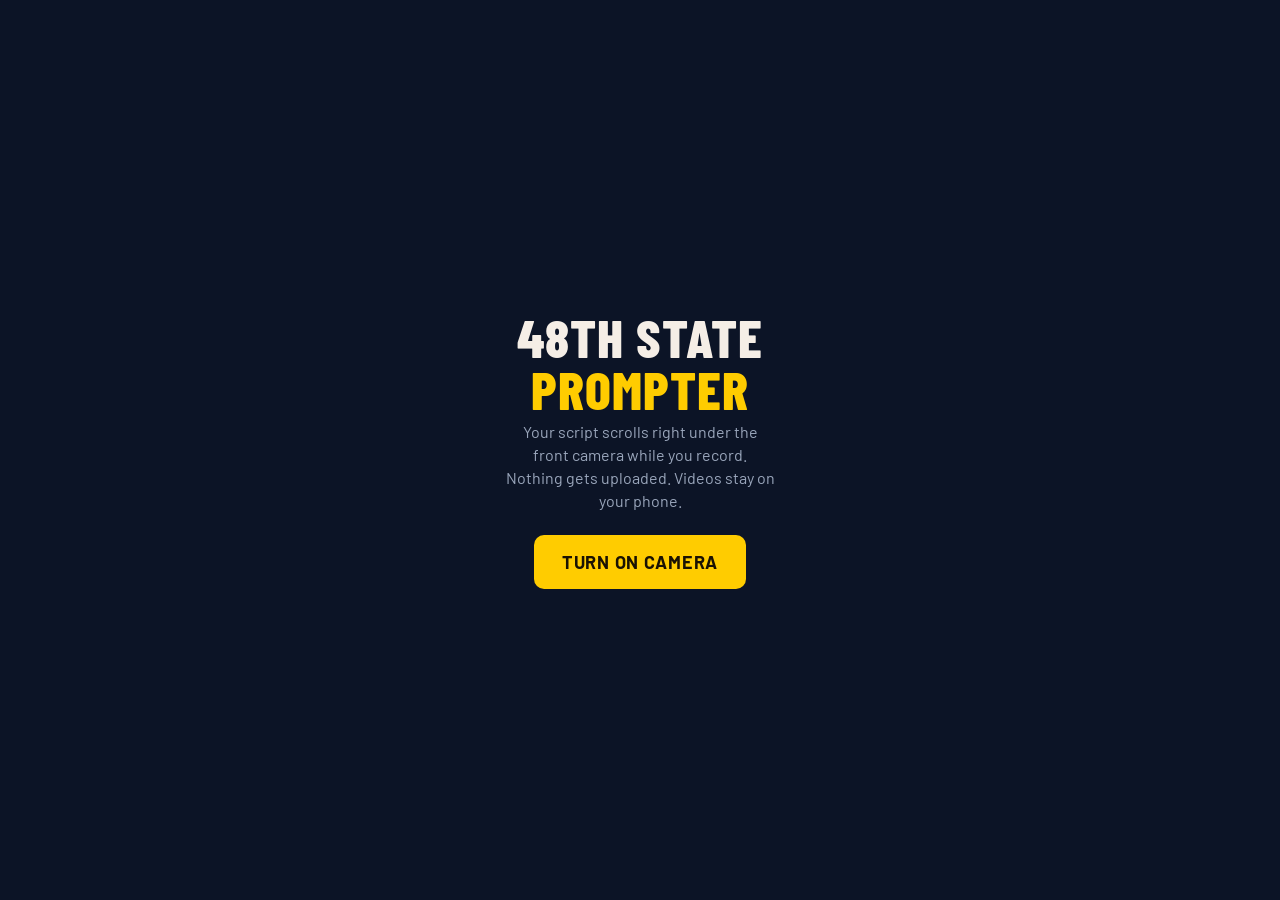
==== prompter/index.html @ 3f0bff8a "Add 48th State Prompter (phone teleprompter + recorder) Co-Authored-By: Claude Opus 5.5 <noreply@ant" ====
<!doctype html>
<html lang="en">
<head>
<meta charset="utf-8">
<meta name="viewport" content="width=device-width,initial-scale=1,viewport-fit=cover,user-scalable=no">
<meta name="apple-mobile-web-app-capable" content="yes">
<meta name="apple-mobile-web-app-status-bar-style" content="black-translucent">
<meta name="robots" content="noindex">
<title>48th State Prompter</title>
<link rel="preconnect" href="https://fonts.googleapis.com">
<link rel="stylesheet" href="https://fonts.googleapis.com/css2?family=Barlow+Condensed:wght@600;800&family=Barlow:wght@500;700&display=swap">
<style>
/* Layout: full-bleed camera, script band pinned under the front lens, controls in a bottom dock. */
:root{
  --navy:#0c1426; --navy-2:#16213a; --red:#c8102e; --gold:#ffcc00; --cream:#f5eee6; --steel:#9aa6bb;
  --band:rgba(8,12,24,.62);
  --display:"Barlow Condensed","Bahnschrift","Arial Narrow",sans-serif;
  --body:"Barlow","Segoe UI",system-ui,sans-serif;
  color-scheme:dark;
}
*{box-sizing:border-box;-webkit-tap-highlight-color:transparent}
html,body{height:100%;margin:0;background:#000;color:var(--cream);font-family:var(--body);overflow:hidden;overscroll-behavior:none}
#cam{position:fixed;inset:0;width:100%;height:100%;object-fit:cover;background:#000}
#cam.mirror{transform:scaleX(-1)}
/* script band */
#band{position:fixed;left:0;right:0;top:0;padding-top:env(safe-area-inset-top,0px);background:var(--band);
  -webkit-mask-image:linear-gradient(#000 82%,transparent);mask-image:linear-gradient(#000 82%,transparent)}
#viewport{height:var(--band-h,38vh);overflow:hidden;position:relative}
#text{position:absolute;left:0;right:0;padding:18px 22px 60vh;font-family:var(--display);font-weight:800;
  font-size:var(--fs,40px);line-height:1.18;letter-spacing:.01em;text-transform:none;white-space:pre-wrap;will-change:transform}
#text .cue{color:var(--gold)}
#guide{position:absolute;left:0;right:0;top:calc(18px + var(--fs,40px)*1.2);height:3px;background:var(--red);opacity:.0;transition:opacity .2s}
body.rolling #guide{opacity:.55}
#text.flip{transform:scaleX(-1)}
/* top-right status */
#rec{position:fixed;right:14px;top:calc(env(safe-area-inset-top,0px) + 10px);display:none;align-items:center;gap:8px;
  font:700 15px var(--body);background:rgba(0,0,0,.55);padding:6px 10px;border-radius:6px;font-variant-numeric:tabular-nums}
#rec i{width:10px;height:10px;border-radius:50%;background:var(--red);animation:blink 1s infinite}
body.recording #rec{display:flex}
@keyframes blink{50%{opacity:.25}}
/* countdown */
#count{position:fixed;inset:0;display:none;place-items:center;font:800 32vw/1 var(--display);color:var(--cream);
  text-shadow:0 4px 30px rgba(0,0,0,.6);pointer-events:none}
/* dock */
#dock{position:fixed;left:0;right:0;bottom:0;padding:12px 16px calc(14px + env(safe-area-inset-bottom,0px));
  background:linear-gradient(transparent,rgba(5,8,16,.85) 35%);display:flex;align-items:center;justify-content:space-between;gap:12px}
.btn{appearance:none;border:0;border-radius:10px;background:rgba(22,33,58,.88);color:var(--cream);font:700 14px var(--body);
  padding:12px 14px;min-width:64px;letter-spacing:.04em;text-transform:uppercase}
.btn:focus-visible{outline:2px solid var(--gold);outline-offset:2px}
#recbtn{width:76px;height:76px;border-radius:50%;border:5px solid var(--cream);background:var(--red);flex:none;padding:0}
body.recording #recbtn{background:transparent}
body.recording #recbtn::after{content:"";display:block;width:28px;height:28px;margin:auto;border-radius:6px;background:var(--red)}
body.recording .hide-rec{visibility:hidden}
/* sheets */
.sheet{position:fixed;left:0;right:0;bottom:0;max-height:88%;overflow:auto;background:var(--navy);border-top:4px solid var(--gold);
  border-radius:16px 16px 0 0;padding:18px 16px calc(18px + env(safe-area-inset-bottom,0px));display:none}
.sheet.open{display:block}
.sheet h2{font:800 26px var(--display);letter-spacing:.03em;text-transform:uppercase;margin:0 0 12px}
.sheet label{display:block;font:700 12px var(--body);letter-spacing:.12em;text-transform:uppercase;color:var(--steel);margin:16px 0 6px}
textarea{width:100%;min-height:40vh;resize:vertical;background:var(--navy-2);color:var(--cream);border:1px solid #2a3858;border-radius:10px;
  padding:12px;font:500 16px/1.45 var(--body)}
input[type=range]{width:100%;accent-color:var(--gold)}
.row{display:flex;gap:10px;flex-wrap:wrap}
.row .btn{flex:1}
.btn.gold{background:var(--gold);color:#1a1203}
.btn.red{background:var(--red)}
.toggle{display:flex;align-items:center;justify-content:space-between;gap:12px;padding:10px 0;border-bottom:1px solid #22304e;font-weight:500}
.toggle input{width:22px;height:22px;accent-color:var(--gold)}
.hint{color:var(--steel);font-size:13px;line-height:1.45;margin:10px 0 0}
#review video{width:100%;max-height:55vh;border-radius:10px;background:#000}
#err{position:fixed;inset:0;display:none;place-items:center;padding:24px;text-align:center;background:var(--navy);font-size:17px;line-height:1.5}
#err b{display:block;font:800 30px var(--display);color:var(--gold);margin-bottom:8px;text-transform:uppercase}
#start{position:fixed;inset:0;display:grid;place-items:center;padding:24px;background:var(--navy);text-align:center}
#start h1{font:800 54px/0.95 var(--display);text-transform:uppercase;margin:0 0 6px;letter-spacing:.02em}
#start h1 span{color:var(--gold)}
#start p{color:var(--steel);max-width:30ch;margin:0 auto 22px;line-height:1.45}
@media (prefers-reduced-motion:reduce){#rec i{animation:none}}
</style>
</head>
<body>
<video id="cam" class="mirror" playsinline autoplay muted></video>

<div id="band"><div id="viewport"><div id="guide"></div><div id="text"></div></div></div>
<div id="rec"><i></i><span id="clock">0:00</span></div>
<div id="count"></div>

<div id="dock">
  <div class="row hide-rec" style="flex:0 0 auto;gap:8px">
    <button class="btn" id="scriptbtn">Script</button>
    <button class="btn" id="setbtn">Speed</button>
  </div>
  <button id="recbtn" aria-label="Record"></button>
  <div class="row" style="flex:0 0 auto;gap:8px">
    <button class="btn" id="playbtn">Scroll</button>
    <button class="btn hide-rec" id="topbtn">Top</button>
  </div>
</div>

<section class="sheet" id="scriptsheet">
  <h2>Script</h2>
  <textarea id="script" spellcheck="false"></textarea>
  <p class="hint">Paste the teleprompter version I send you. Lines in [brackets] show up gold as cues.</p>
  <div class="row" style="margin-top:14px"><button class="btn gold" id="savescript">Done</button></div>
</section>

<section class="sheet" id="setsheet">
  <h2>Prompter</h2>
  <label for="speed">Scroll speed <span id="speedv"></span></label>
  <input type="range" id="speed" min="10" max="140" step="2">
  <label for="size">Text size <span id="sizev"></span></label>
  <input type="range" id="size" min="24" max="72" step="2">
  <label for="height">Script area height <span id="heightv"></span></label>
  <input type="range" id="height" min="20" max="60" step="1">
  <div class="toggle"><span>Start scrolling when recording starts</span><input type="checkbox" id="autoscroll"></div>
  <div class="toggle"><span>3-second countdown</span><input type="checkbox" id="countdown"></div>
  <div class="toggle"><span>Use back camera</span><input type="checkbox" id="back"></div>
  <p class="hint">Tap the script any time to pause or resume. Drag it up or down to jump.</p>
  <div class="row" style="margin-top:14px"><button class="btn gold" id="closeset">Done</button></div>
</section>

<section class="sheet" id="review">
  <h2>Take <span id="takeno"></span></h2>
  <video id="playback" playsinline controls></video>
  <div class="row" style="margin-top:14px">
    <button class="btn gold" id="savevid">Save video</button>
    <button class="btn red" id="retake">Retake</button>
  </div>
  <p class="hint" id="savehint">“Save video” opens the share sheet. Pick <b>Save Video</b> to put it in Photos, or Save to Files → OneDrive.</p>
</section>

<div id="start">
  <div>
    <h1>48th State<br><span>Prompter</span></h1>
    <p>Your script scrolls right under the front camera while you record. Nothing gets uploaded. Videos stay on your phone.</p>
    <button class="btn gold" id="go" style="font-size:18px;padding:16px 28px">Turn on camera</button>
  </div>
</div>
<div id="err"><div><b>Camera blocked</b><span id="errmsg"></span></div></div>

<script>
(() => {
  const $ = id => document.getElementById(id);
  const store = {
    get(k, d) { try { const v = localStorage.getItem("p48_" + k); return v === null ? d : JSON.parse(v); } catch { return d; } },
    set(k, v) { try { localStorage.setItem("p48_" + k, JSON.stringify(v)); } catch {} }
  };
  const SAMPLE = `Say it with me.
The Cleveland Browns… are 3-and-1.

Browns 27, Steelers 24.
Best Thursday night game I've seen in a long time.

[look up — sell it]
I'm not gonna sugarcoat it. I counted this team out.
I was wrong. I'll say it once. Don't get used to it.

First half? Pittsburgh couldn't block nobody.
Second half, they gave Rodgers time.
DK Metcalf: five catches, 115 yards.

So here's my call.
Cleveland wins the AFC North.
Screenshot this.

Until next time. We out.`;

  const S = {
    script: store.get("script", SAMPLE), speed: store.get("speed", 46), size: store.get("size", 40),
    height: store.get("height", 38), autoscroll: store.get("autoscroll", true),
    countdown: store.get("countdown", true), back: store.get("back", false)
  };
  let stream = null, rec = null, chunks = [], blob = null, take = 0;
  let pos = 0, rolling = false, last = 0, t0 = 0, clockT = null;

  // ---------- script render ----------
  function esc(s) { return s.replace(/[&<>]/g, c => ({"&":"&amp;","<":"&lt;",">":"&gt;"}[c])); }
  function renderText() {
    $("text").innerHTML = esc(S.script).replace(/\[([^\]]*)\]/g, '<span class="cue">[$1]</span>');
    document.documentElement.style.setProperty("--fs", S.size + "px");
    document.documentElement.style.setProperty("--band-h", S.height + "vh");
    place();
  }
  function maxPos() { return Math.max(0, $("text").scrollHeight - $("viewport").clientHeight * 0.4); }
  function place() { pos = Math.min(Math.max(0, pos), maxPos()); $("text").style.transform = `translateY(${-pos}px)`; }
  function tick(ts) {
    if (rolling) { if (last) pos += S.speed * (ts - last) / 1000; place(); if (pos >= maxPos()) setRolling(false); }
    last = rolling ? ts : 0; requestAnimationFrame(tick);
  }
  function setRolling(on) { rolling = on; document.body.classList.toggle("rolling", on); $("playbtn").textContent = on ? "Pause" : "Scroll"; }
  requestAnimationFrame(tick);

  // tap to pause, drag to jump
  let dragY = null, moved = false;
  $("band").addEventListener("pointerdown", e => { dragY = e.clientY; moved = false; });
  window.addEventListener("pointermove", e => { if (dragY === null) return; const d = dragY - e.clientY;
    if (Math.abs(d) > 4) moved = true; pos += d; dragY = e.clientY; place(); });
  window.addEventListener("pointerup", () => { if (dragY !== null && !moved) setRolling(!rolling); dragY = null; });

  // ---------- camera ----------
  async function startCam() {
    if (stream) stream.getTracks().forEach(t => t.stop());
    if (!navigator.mediaDevices?.getUserMedia) return fail("This browser can't use the camera. Open the page in Safari.");
    try {
      stream = await navigator.mediaDevices.getUserMedia({
        video: { facingMode: S.back ? "environment" : "user", width: { ideal: 1920 }, height: { ideal: 1080 }, frameRate: { ideal: 30 } },
        audio: { echoCancellation: false, noiseSuppression: true, autoGainControl: true }
      });
      $("cam").srcObject = stream; $("cam").classList.toggle("mirror", !S.back);
      $("start").style.display = "none";
      try { await navigator.wakeLock?.request("screen"); } catch {}
    } catch (e) { fail("Allow camera and microphone for this site: Settings → Safari → Camera / Microphone → Allow, then reload."); }
  }
  function fail(msg) { $("errmsg").textContent = msg; $("err").style.display = "grid"; }

  // ---------- recording ----------
  function pickType() {
    for (const t of ["video/mp4;codecs=avc1.4d002a,mp4a.40.2", "video/mp4", "video/webm;codecs=vp9,opus", "video/webm"])
      if (window.MediaRecorder?.isTypeSupported?.(t)) return t;
    return "";
  }
  async function countdown() {
    if (!S.countdown) return;
    const c = $("count"); c.style.display = "grid";
    for (const n of [3, 2, 1]) { c.textContent = n; await new Promise(r => setTimeout(r, 900)); }
    c.style.display = "none";
  }
  async function startRec() {
    if (!stream) return;
    if (!window.MediaRecorder) return fail("Recording isn't supported in this browser. Update iOS or use Safari.");
    await countdown();
    chunks = []; const type = pickType();
    rec = new MediaRecorder(stream, type ? { mimeType: type, videoBitsPerSecond: 8_000_000 } : undefined);
    rec.ondataavailable = e => e.data.size && chunks.push(e.data);
    rec.onstop = showTake;
    rec.start(1000);
    document.body.classList.add("recording"); t0 = Date.now();
    clockT = setInterval(() => { const s = Math.floor((Date.now() - t0) / 1000); $("clock").textContent = `${Math.floor(s / 60)}:${String(s % 60).padStart(2, "0")}`; }, 250);
    if (S.autoscroll) setRolling(true);
  }
  function stopRec() { if (rec && rec.state !== "inactive") rec.stop(); setRolling(false); clearInterval(clockT); document.body.classList.remove("recording"); }
  function showTake() {
    blob = new Blob(chunks, { type: rec.mimeType || "video/mp4" }); take++;
    $("takeno").textContent = take; $("playback").src = URL.createObjectURL(blob); open("review");
  }
  $("recbtn").onclick = () => (rec && rec.state === "recording") ? stopRec() : startRec();
  $("retake").onclick = () => { close("review"); pos = 0; place(); };
  $("savevid").onclick = async () => {
    const ext = (blob.type.includes("mp4") ? "mp4" : "webm");
    const name = `48th-state-take${take}-${new Date().toISOString().slice(0, 16).replace(/[:T]/g, "-")}.${ext}`;
    const file = new File([blob], name, { type: blob.type });
    try {
      if (navigator.canShare?.({ files: [file] })) { await navigator.share({ files: [file] }); return; }
    } catch (e) { if (e.name === "AbortError") return; }
    const a = document.createElement("a"); a.href = URL.createObjectURL(blob); a.download = name; document.body.appendChild(a); a.click(); a.remove();
  };

  // ---------- sheets + settings ----------
  function open(id) { document.querySelectorAll(".sheet").forEach(s => s.classList.toggle("open", s.id === id)); }
  function close(id) { $(id).classList.remove("open"); }
  $("scriptbtn").onclick = () => { $("script").value = S.script; open("scriptsheet"); };
  $("savescript").onclick = () => { S.script = $("script").value.trim() || SAMPLE; store.set("script", S.script); pos = 0; renderText(); close("scriptsheet"); };
  $("setbtn").onclick = () => open("setsheet");
  $("closeset").onclick = () => close("setsheet");
  $("playbtn").onclick = () => setRolling(!rolling);
  $("topbtn").onclick = () => { setRolling(false); pos = 0; place(); };
  const bindRange = (id, key, fmt) => { const el = $(id), out = $(id + "v");
    el.value = S[key]; out.textContent = fmt(S[key]);
    el.oninput = () => { S[key] = +el.value; out.textContent = fmt(S[key]); store.set(key, S[key]); renderText(); }; };
  bindRange("speed", "speed", v => `${v} px/s`);
  bindRange("size", "size", v => `${v}px`);
  bindRange("height", "height", v => `${v}% of screen`);
  for (const k of ["autoscroll", "countdown", "back"]) {
    $(k).checked = S[k];
    $(k).onchange = () => { S[k] = $(k).checked; store.set(k, S[k]); if (k === "back" && stream) startCam(); };
  }
  $("go").onclick = startCam;
  renderText();
})();
</script>
</body>
</html>
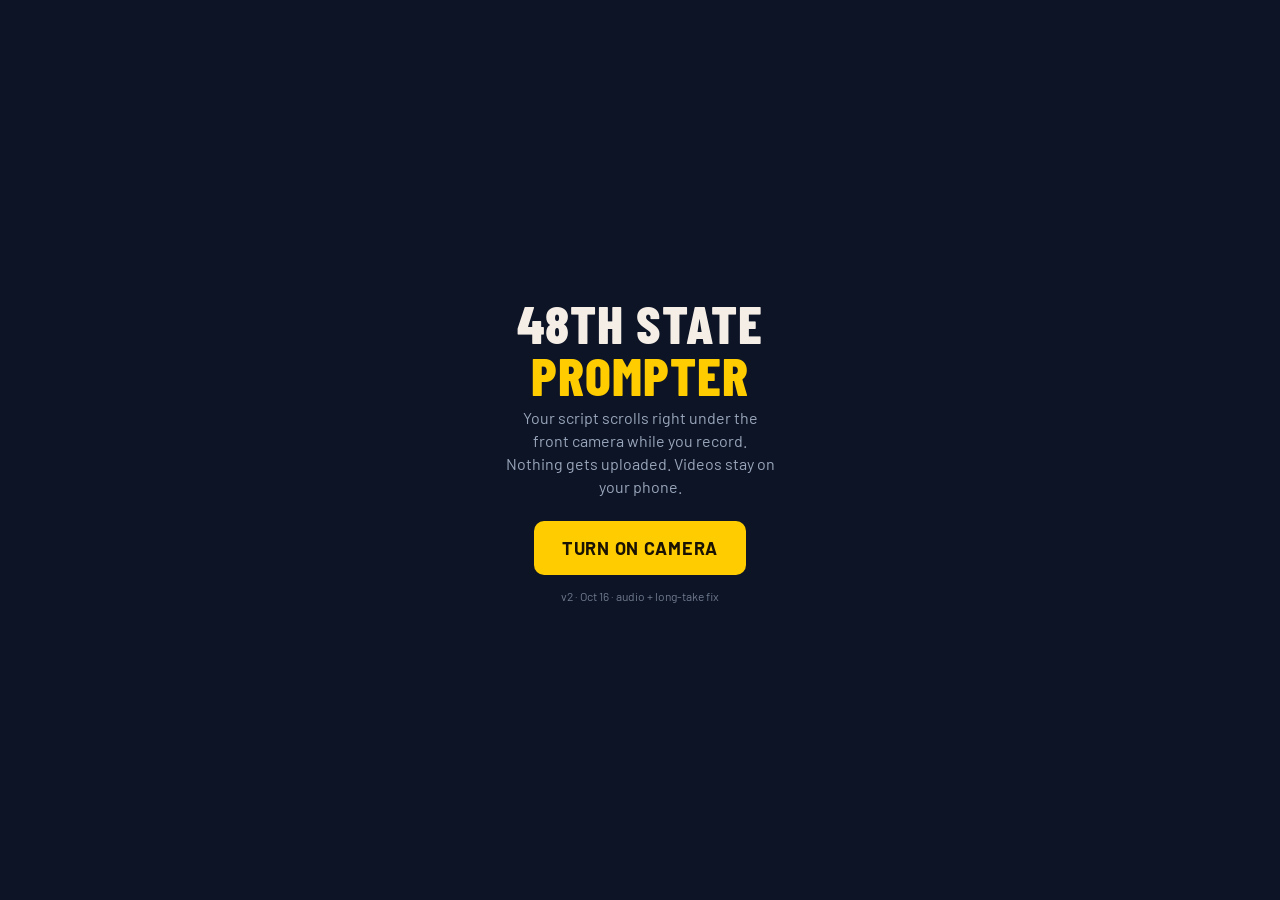
==== commit fd88416f: "Prompter: fix silent retakes and long-take failures - Reconnect mic + camera before every take after" ====
--- a/prompter/index.html
+++ b/prompter/index.html
@@ -74,6 +74,9 @@
 #start h1{font:800 54px/0.95 var(--display);text-transform:uppercase;margin:0 0 6px;letter-spacing:.02em}
 #start h1 span{color:var(--gold)}
 #start p{color:var(--steel);max-width:30ch;margin:0 auto 22px;line-height:1.45}
+#warn{position:fixed;left:14px;right:14px;top:calc(env(safe-area-inset-top,0px) + 54px);display:none;z-index:5;padding:10px 12px;
+  border-radius:8px;background:rgba(200,16,46,.92);color:#fff;font:700 14px/1.35 var(--body)}
+#ver{color:var(--steel);font-size:12px;margin-top:14px;opacity:.7}
 @media (prefers-reduced-motion:reduce){#rec i{animation:none}}
 </style>
 </head>
@@ -83,6 +86,7 @@
 <div id="band"><div id="viewport"><div id="guide"></div><div id="text"></div></div></div>
 <div id="rec"><i></i><span id="clock">0:00</span></div>
 <div id="count"></div>
+<div id="warn" role="status"></div>
 
 <div id="dock">
   <div class="row hide-rec" style="flex:0 0 auto;gap:8px">
@@ -133,6 +137,7 @@
     <h1>48th State<br><span>Prompter</span></h1>
     <p>Your script scrolls right under the front camera while you record. Nothing gets uploaded. Videos stay on your phone.</p>
     <button class="btn gold" id="go" style="font-size:18px;padding:16px 28px">Turn on camera</button>
+    <div id="ver">v2 · Oct 16 · audio + long-take fix</div>
   </div>
 </div>
 <div id="err"><div><b>Camera blocked</b><span id="errmsg"></span></div></div>
@@ -169,7 +174,7 @@
     height: store.get("height", 38), autoscroll: store.get("autoscroll", true),
     countdown: store.get("countdown", true), back: store.get("back", false)
   };
-  let stream = null, rec = null, chunks = [], blob = null, take = 0;
+  let stream = null, rec = null, chunks = [], blob = null, take = 0, wake = null, playURL = null;
   let pos = 0, rolling = false, last = 0, t0 = 0, clockT = null;
 
   // ---------- script render ----------
@@ -207,10 +212,27 @@
       });
       $("cam").srcObject = stream; $("cam").classList.toggle("mirror", !S.back);
       $("start").style.display = "none";
-      try { await navigator.wakeLock?.request("screen"); } catch {}
-    } catch (e) { fail("Allow camera and microphone for this site: Settings → Safari → Camera / Microphone → Allow, then reload."); }
+      await keepAwake();
+      return true;
+    } catch (e) { fail("Allow camera and microphone for this site: Settings → Safari → Camera / Microphone → Allow, then reload."); return false; }
   }
   function fail(msg) { $("errmsg").textContent = msg; $("err").style.display = "grid"; }
+  function warn(msg) { $("warn").textContent = msg; $("warn").style.display = "block"; clearTimeout(warn.t); warn.t = setTimeout(() => $("warn").style.display = "none", 6000); }
+
+  // Keep the screen awake. iOS drops the wake lock whenever the page is hidden (share sheet, app switch),
+  // so re-request it on every return and before every take; otherwise auto-lock kills long recordings.
+  async function keepAwake() {
+    if (wake && !wake.released) return;
+    try { wake = await navigator.wakeLock?.request("screen") || null; } catch { wake = null; }
+  }
+  document.addEventListener("visibilitychange", () => { if (document.visibilityState === "visible" && stream) keepAwake(); });
+
+  // A live mic + camera? iOS can mute or end the mic track after audio playback (the review player) or a call.
+  function healthy() {
+    if (!stream) return false;
+    const a = stream.getAudioTracks(), v = stream.getVideoTracks();
+    return a.length > 0 && v.length > 0 && [...a, ...v].every(t => t.readyState === "live" && !t.muted);
+  }
 
   // ---------- recording ----------
   function pickType() {
@@ -227,11 +249,24 @@
   async function startRec() {
     if (!stream) return;
     if (!window.MediaRecorder) return fail("Recording isn't supported in this browser. Update iOS or use Safari.");
+    releaseTake();
+    // Fresh mic + camera for every take after the first: playing back a take on iPhone can silently mute the
+    // mic, which is why retakes came out with no audio. Reconnecting takes well under a second.
+    if (take > 0 || !healthy()) { if (!(await startCam())) return; }
+    if (!stream.getAudioTracks().length) warn("No microphone found. This take will have no sound.");
+    await keepAwake();
     await countdown();
     chunks = []; const type = pickType();
-    rec = new MediaRecorder(stream, type ? { mimeType: type, videoBitsPerSecond: 8_000_000 } : undefined);
+    // 5 Mbps is plenty for 1080p talking-head video and keeps a 10-minute take around 375 MB instead of 600+,
+    // which is what was crashing the page on long recordings.
+    const opts = { videoBitsPerSecond: 5_000_000, audioBitsPerSecond: 128_000 };
+    if (type) opts.mimeType = type;
+    try { rec = new MediaRecorder(stream, opts); } catch { rec = new MediaRecorder(stream); }
     rec.ondataavailable = e => e.data.size && chunks.push(e.data);
     rec.onstop = showTake;
+    rec.onerror = e => { warn("Recording error: " + (e.error?.message || e.error?.name || "unknown") + ". Saving what was recorded."); stopRec(); };
+    // If the camera or mic drops mid-take (call, screen lock, Control Center), stop cleanly and keep the footage.
+    stream.getTracks().forEach(t => t.onended = () => { if (rec?.state === "recording") { warn("The camera or mic was interrupted. Saved the take up to that point."); stopRec(); } });
     rec.start(1000);
     document.body.classList.add("recording"); t0 = Date.now();
     clockT = setInterval(() => { const s = Math.floor((Date.now() - t0) / 1000); $("clock").textContent = `${Math.floor(s / 60)}:${String(s % 60).padStart(2, "0")}`; }, 250);
@@ -239,19 +274,33 @@
   }
   function stopRec() { if (rec && rec.state !== "inactive") rec.stop(); setRolling(false); clearInterval(clockT); document.body.classList.remove("recording"); }
   function showTake() {
-    blob = new Blob(chunks, { type: rec.mimeType || "video/mp4" }); take++;
-    $("takeno").textContent = take; $("playback").src = URL.createObjectURL(blob); open("review");
+    if (!chunks.length) { warn("Nothing was recorded. Try again, and keep the app open until you tap stop."); return; }
+    blob = new Blob(chunks, { type: rec.mimeType || "video/mp4" }); chunks = []; take++;
+    playURL = URL.createObjectURL(blob);
+    $("takeno").textContent = take; $("playback").src = playURL; open("review");
+  }
+  // Free the last take's memory and stop its player (the player holding the audio is part of the iPhone mic bug).
+  function releaseTake() {
+    const p = $("playback"); p.pause(); p.removeAttribute("src"); p.load();
+    if (playURL) URL.revokeObjectURL(playURL); playURL = null;
   }
   $("recbtn").onclick = () => (rec && rec.state === "recording") ? stopRec() : startRec();
-  $("retake").onclick = () => { close("review"); pos = 0; place(); };
+  $("retake").onclick = () => { releaseTake(); blob = null; close("review"); pos = 0; place(); };
   $("savevid").onclick = async () => {
+    if (!blob) return;
+    $("playback").pause();
     const ext = (blob.type.includes("mp4") ? "mp4" : "webm");
     const name = `48th-state-take${take}-${new Date().toISOString().slice(0, 16).replace(/[:T]/g, "-")}.${ext}`;
     const file = new File([blob], name, { type: blob.type });
     try {
       if (navigator.canShare?.({ files: [file] })) { await navigator.share({ files: [file] }); return; }
-    } catch (e) { if (e.name === "AbortError") return; }
-    const a = document.createElement("a"); a.href = URL.createObjectURL(blob); a.download = name; document.body.appendChild(a); a.click(); a.remove();
+    } catch (e) {
+      if (e.name === "AbortError") return;
+      warn("Share sheet failed (" + e.name + "). Downloading the file instead.");
+    }
+    const url = URL.createObjectURL(blob);
+    const a = document.createElement("a"); a.href = url; a.download = name; document.body.appendChild(a); a.click(); a.remove();
+    setTimeout(() => URL.revokeObjectURL(url), 60_000);
   };
 
   // ---------- sheets + settings ----------
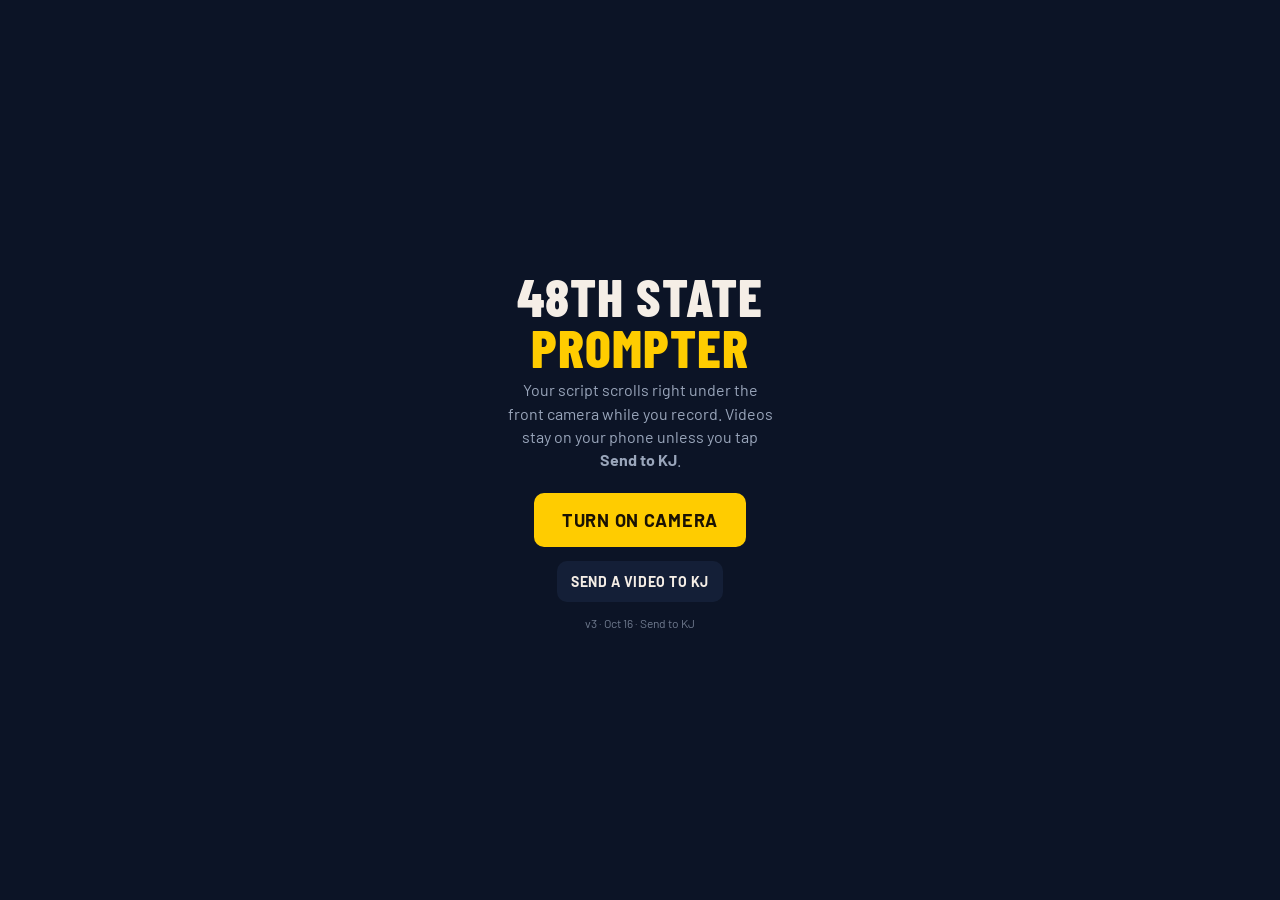
==== commit 8545cfbe: "Prompter: Send to KJ (full-quality upload) - 'Send to KJ' after a take and 'Send a video to KJ' on t" ====
--- a/prompter/index.html
+++ b/prompter/index.html
@@ -74,9 +74,13 @@
 #start h1{font:800 54px/0.95 var(--display);text-transform:uppercase;margin:0 0 6px;letter-spacing:.02em}
 #start h1 span{color:var(--gold)}
 #start p{color:var(--steel);max-width:30ch;margin:0 auto 22px;line-height:1.45}
-#warn{position:fixed;left:14px;right:14px;top:calc(env(safe-area-inset-top,0px) + 54px);display:none;z-index:5;padding:10px 12px;
+#warn{position:fixed;left:14px;right:14px;top:calc(env(safe-area-inset-top,0px) + 54px);display:none;z-index:9;padding:10px 12px;
   border-radius:8px;background:rgba(200,16,46,.92);color:#fff;font:700 14px/1.35 var(--body)}
 #ver{color:var(--steel);font-size:12px;margin-top:14px;opacity:.7}
+.field{width:100%;background:var(--navy-2);color:var(--cream);border:1px solid #2a3858;border-radius:10px;padding:12px;font:500 16px var(--body)}
+#sbar{height:12px;border-radius:6px;background:#22304e;overflow:hidden;margin-top:16px}
+#sbar i{display:block;height:100%;width:0;background:var(--gold);transition:width .2s}
+#sendsheet,#review{z-index:6}
 @media (prefers-reduced-motion:reduce){#rec i{animation:none}}
 </style>
 </head>
@@ -126,18 +130,38 @@
   <h2>Take <span id="takeno"></span></h2>
   <video id="playback" playsinline controls></video>
   <div class="row" style="margin-top:14px">
-    <button class="btn gold" id="savevid">Save video</button>
+    <button class="btn gold" id="sendtake">Send to KJ</button>
+    <button class="btn" id="savevid">Save video</button>
     <button class="btn red" id="retake">Retake</button>
   </div>
-  <p class="hint" id="savehint">“Save video” opens the share sheet. Pick <b>Save Video</b> to put it in Photos, or Save to Files → OneDrive.</p>
+  <p class="hint" id="savehint"><b>Send to KJ</b> uploads this take at full quality straight to KJ. “Save video” keeps a copy on your phone.</p>
 </section>
+
+<section class="sheet" id="sendsheet">
+  <h2>Send to KJ</h2>
+  <p class="hint" id="sendwhat" style="margin-top:0"></p>
+  <label for="sname">Your name</label>
+  <input id="sname" class="field" autocomplete="name" placeholder="e.g. BA">
+  <label for="scode">Crew passcode</label>
+  <input id="scode" class="field" autocapitalize="none" autocomplete="off" spellcheck="false" placeholder="ask KJ">
+  <label for="snote">What is it? (optional)</label>
+  <input id="snote" class="field" placeholder="e.g. Saturday Six, week 8">
+  <div id="sprog" hidden><div id="sbar"><i></i></div><p class="hint" id="sstat"></p></div>
+  <div class="row" style="margin-top:14px">
+    <button class="btn gold" id="sgo">Send</button>
+    <button class="btn" id="scancel">Cancel</button>
+  </div>
+  <p class="hint">Keep this page open until it says <b>Sent</b>. Full quality, no texting needed.</p>
+</section>
+<input type="file" id="pickvid" accept="video/*" hidden>
 
 <div id="start">
   <div>
     <h1>48th State<br><span>Prompter</span></h1>
-    <p>Your script scrolls right under the front camera while you record. Nothing gets uploaded. Videos stay on your phone.</p>
+    <p>Your script scrolls right under the front camera while you record. Videos stay on your phone unless you tap <b>Send to KJ</b>.</p>
     <button class="btn gold" id="go" style="font-size:18px;padding:16px 28px">Turn on camera</button>
-    <div id="ver">v2 · Oct 16 · audio + long-take fix</div>
+    <div style="margin-top:14px"><button class="btn" id="sendold">Send a video to KJ</button></div>
+    <div id="ver">v3 · Oct 16 · Send to KJ</div>
   </div>
 </div>
 <div id="err"><div><b>Camera blocked</b><span id="errmsg"></span></div></div>
@@ -322,6 +346,85 @@
     $(k).checked = S[k];
     $(k).onchange = () => { S[k] = $(k).checked; store.set(k, S[k]); if (k === "back" && stream) startCam(); };
   }
+  // ---------- Send to KJ (full-quality upload) ----------
+  // Uploads go to a private Supabase bucket. The key below is the public publishable key: it can ONLY add files under the
+  // folder named after the crew passcode (enforced server-side), and can't list, download, overwrite or delete anything.
+  // The free plan caps one file at 50 MB, so videos go up in 44 MB parts plus a manifest; KJ's PC rejoins them byte-for-byte.
+  const SUPA = "https://hsoaaahgafzvorwgtupo.supabase.co";
+  const ANON = "sb_publishable_UeCDiXsGWKt_Wu2tgh8L6w_WloqjyrB";   // publishable key (the legacy anon JWT stops working end of 2026)
+  const PART = 44 * 1024 * 1024;
+  let sendFile = null, sending = false;
+  const slug = s => (s || "crew").toLowerCase().replace(/[^a-z0-9]+/g, "-").replace(/^-|-$/g, "").slice(0, 24) || "crew";
+  const mb = n => (n / 1048576).toFixed(n > 1048576 * 10 ? 0 : 1) + " MB";
+
+  function openSend(file, what) {
+    sendFile = file;
+    $("sendwhat").textContent = `${what} · ${mb(file.size)}`;
+    $("sname").value = store.get("sname", ""); $("scode").value = store.get("scode", ""); $("snote").value = "";
+    $("sprog").hidden = true; $("sgo").disabled = false; $("sgo").textContent = "Send";
+    open("sendsheet");
+  }
+  function putPart(path, body, onProgress) {
+    return new Promise((res, rej) => {
+      const x = new XMLHttpRequest();
+      x.open("POST", `${SUPA}/storage/v1/object/crew-uploads/${path}`);
+      x.setRequestHeader("apikey", ANON);   // gateway adds the anon role from the publishable key
+      x.setRequestHeader("Content-Type", "application/octet-stream"); x.setRequestHeader("x-upsert", "false");
+      x.upload.onprogress = e => e.lengthComputable && onProgress(e.loaded);
+      x.onload = () => (x.status >= 200 && x.status < 300) ? res() : rej(new Error(x.status + " " + (x.responseText || "").slice(0, 160)));
+      x.onerror = () => rej(new Error("network"));
+      x.send(body);
+    });
+  }
+  async function doSend() {
+    if (sending || !sendFile) return;
+    const name = $("sname").value.trim(), code = $("scode").value.trim().toLowerCase().replace(/\s+/g, "");
+    if (!name) return warn("Put your name in so KJ knows who sent it.");
+    if (!code) return warn("Enter the crew passcode (ask KJ).");
+    store.set("sname", name); store.set("scode", code);
+    sending = true; $("sgo").disabled = true; $("sprog").hidden = false;
+    await keepAwake();
+    const f = sendFile, parts = Math.max(1, Math.ceil(f.size / PART));
+    const now = new Date(), day = now.toISOString().slice(0, 10);
+    const id = `${slug(name)}-${now.toISOString().slice(11, 19).replace(/:/g, "")}-${Math.random().toString(36).slice(2, 6)}`;
+    const base = `${code}/${day}/${id}`;
+    let done = 0;
+    const show = (sent, msg) => { const p = Math.min(100, Math.round(sent / f.size * 100));
+      $("sbar").firstElementChild.style.width = p + "%"; $("sstat").textContent = msg || `Sending… ${p}% (${mb(sent)} of ${mb(f.size)})`; };
+    try {
+      for (let i = 0; i < parts; i++) {
+        const chunk = f.slice(i * PART, Math.min(f.size, (i + 1) * PART));
+        for (let attempt = 1; ; attempt++) {
+          try { await putPart(`${base}/part-${String(i + 1).padStart(4, "0")}`, chunk, n => show(done + n)); break; }
+          catch (e) {
+            if (/^400 .*security|row-level/i.test(e.message)) throw new Error("passcode");
+            if (attempt >= 4) throw e;
+            show(done, `Connection hiccup, retrying (${attempt}/3)…`); await new Promise(r => setTimeout(r, 1500 * attempt));
+          }
+        }
+        done += chunk.size; show(done);
+      }
+      const manifest = { name, note: $("snote").value.trim(), filename: f.name || "take.mp4", type: f.type, size: f.size, parts,
+                         part_bytes: PART, sent_at: now.toISOString(), device: navigator.userAgent };
+      await putPart(`${base}/manifest.json`, new Blob([JSON.stringify(manifest, null, 1)], { type: "application/json" }), () => {});
+      show(f.size, "✅ Sent! KJ will have it at full quality in a few minutes.");
+      $("sgo").textContent = "Sent"; $("scancel").textContent = "Done";
+    } catch (e) {
+      $("sgo").disabled = false;
+      if (e.message === "passcode") { store.set("scode", ""); show(done, "❌ That passcode didn't work. Check it with KJ and try again."); }
+      else show(done, "❌ Upload stopped (" + e.message + "). Check your signal and tap Send again.");
+    } finally { sending = false; }
+  }
+  $("sgo").onclick = doSend;
+  $("scancel").onclick = () => { if (!sending) close("sendsheet"); };
+  $("sendtake").onclick = () => {
+    if (!blob) return;
+    const ext = blob.type.includes("mp4") ? "mp4" : "webm";
+    openSend(new File([blob], `48th-state-take${take}.${ext}`, { type: blob.type }), `Take ${take}`);
+  };
+  $("sendold").onclick = () => $("pickvid").click();
+  $("pickvid").onchange = () => { const f = $("pickvid").files[0]; if (f) openSend(f, f.name || "Video"); $("pickvid").value = ""; };
+
   $("go").onclick = startCam;
   renderText();
 })();
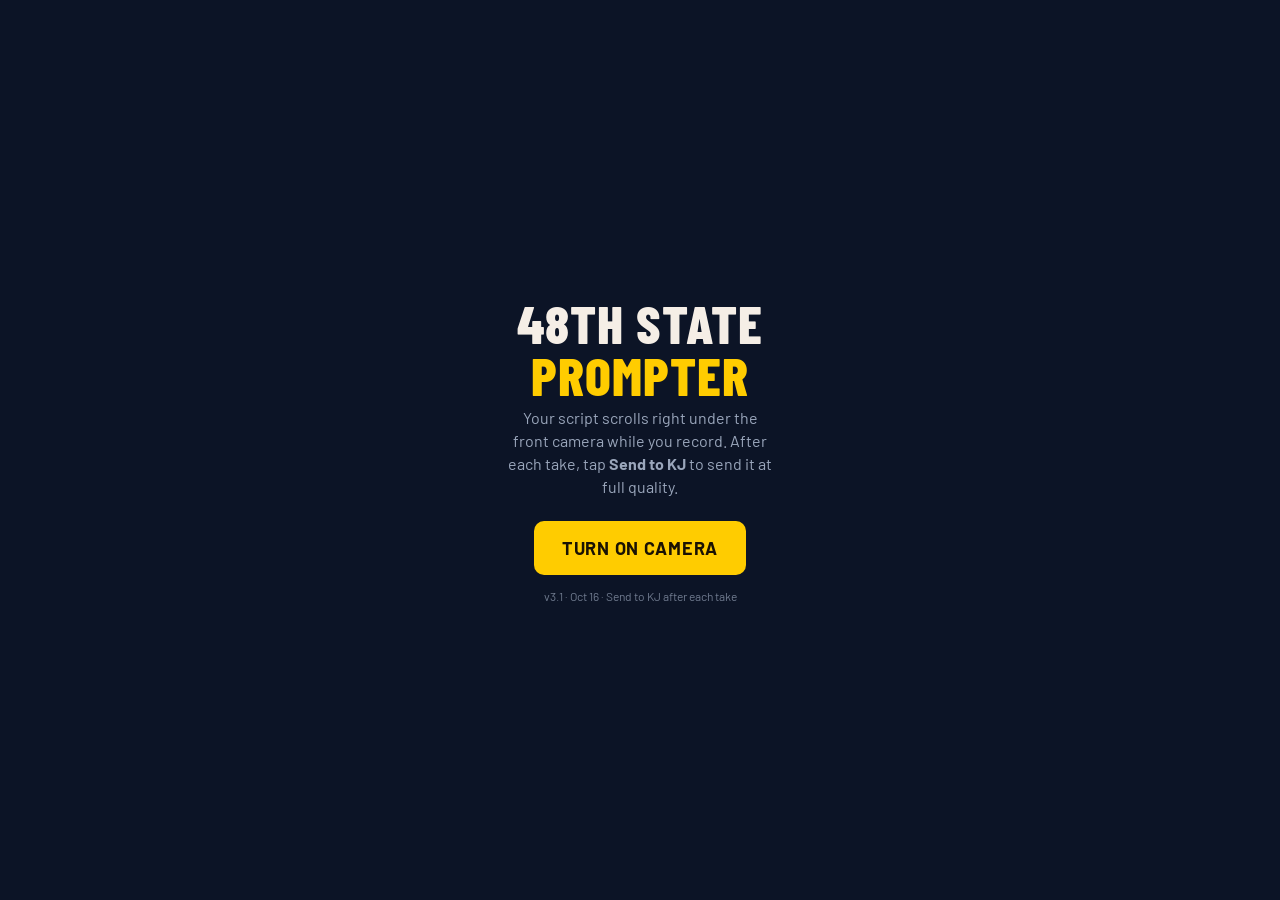
==== commit 93fefe50: "Prompter: Send to KJ only after a take (remove start-screen button) kamal: a send button on the home" ====
--- a/prompter/index.html
+++ b/prompter/index.html
@@ -153,15 +153,13 @@
   </div>
   <p class="hint">Keep this page open until it says <b>Sent</b>. Full quality, no texting needed.</p>
 </section>
-<input type="file" id="pickvid" accept="video/*" hidden>
 
 <div id="start">
   <div>
     <h1>48th State<br><span>Prompter</span></h1>
-    <p>Your script scrolls right under the front camera while you record. Videos stay on your phone unless you tap <b>Send to KJ</b>.</p>
+    <p>Your script scrolls right under the front camera while you record. After each take, tap <b>Send to KJ</b> to send it at full quality.</p>
     <button class="btn gold" id="go" style="font-size:18px;padding:16px 28px">Turn on camera</button>
-    <div style="margin-top:14px"><button class="btn" id="sendold">Send a video to KJ</button></div>
-    <div id="ver">v3 · Oct 16 · Send to KJ</div>
+    <div id="ver">v3.1 · Oct 16 · Send to KJ after each take</div>
   </div>
 </div>
 <div id="err"><div><b>Camera blocked</b><span id="errmsg"></span></div></div>
@@ -422,8 +420,6 @@
     const ext = blob.type.includes("mp4") ? "mp4" : "webm";
     openSend(new File([blob], `48th-state-take${take}.${ext}`, { type: blob.type }), `Take ${take}`);
   };
-  $("sendold").onclick = () => $("pickvid").click();
-  $("pickvid").onchange = () => { const f = $("pickvid").files[0]; if (f) openSend(f, f.name || "Video"); $("pickvid").value = ""; };
 
   $("go").onclick = startCam;
   renderText();
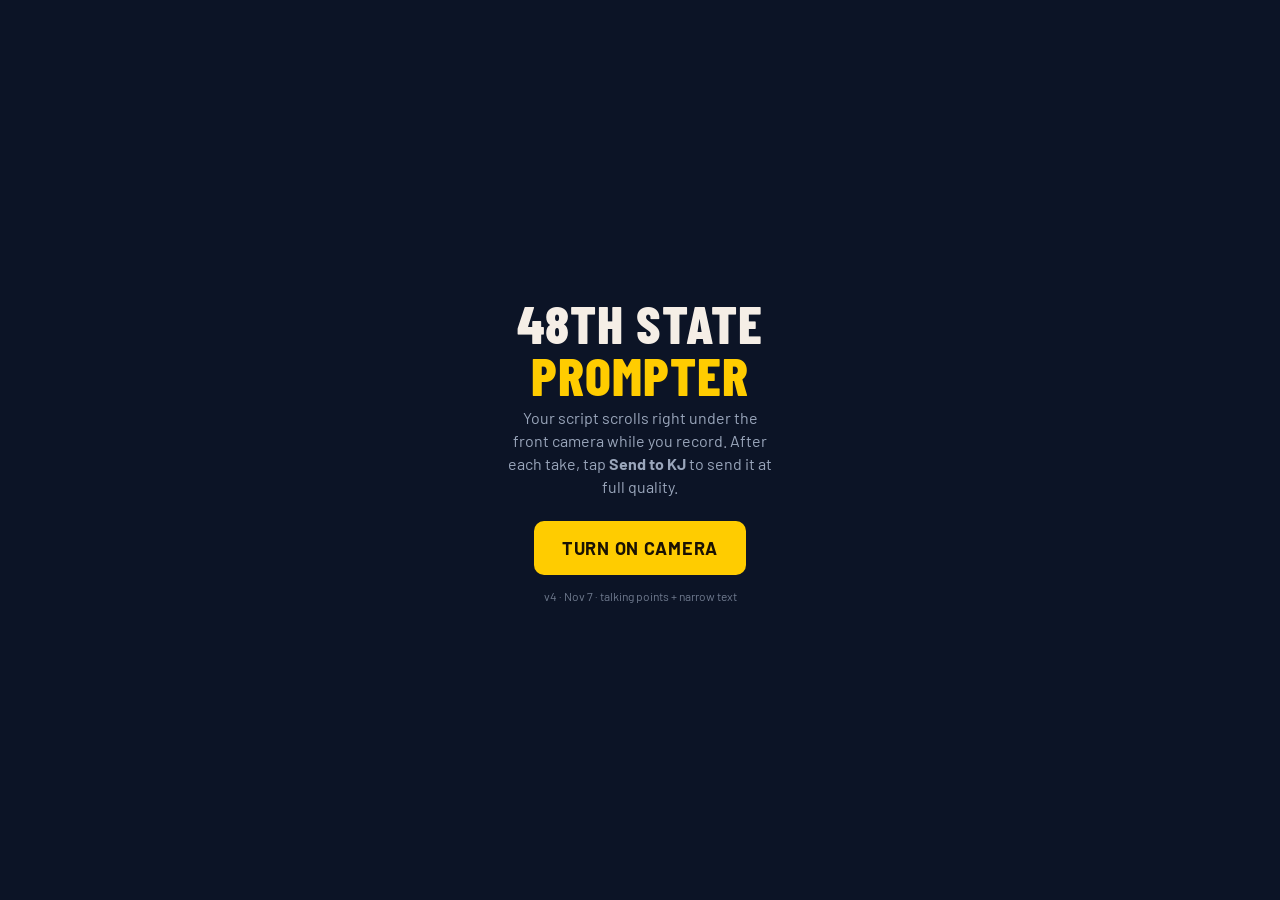
==== commit 2975ed39: "Prompter v4: timed talking-point cards, narrower text, fit on small phones - Scripts with "# HEADLIN" ====
--- a/prompter/index.html
+++ b/prompter/index.html
@@ -26,12 +26,28 @@
 #band{position:fixed;left:0;right:0;top:0;padding-top:env(safe-area-inset-top,0px);background:var(--band);
   -webkit-mask-image:linear-gradient(#000 82%,transparent);mask-image:linear-gradient(#000 82%,transparent)}
 #viewport{height:var(--band-h,38vh);overflow:hidden;position:relative}
-#text{position:absolute;left:0;right:0;padding:18px 22px 60vh;font-family:var(--display);font-weight:800;
+#text{position:absolute;left:0;right:0;margin:0 auto;width:var(--colw,100%);padding:18px 22px 60vh;font-family:var(--display);font-weight:800;
   font-size:var(--fs,40px);line-height:1.18;letter-spacing:.01em;text-transform:none;white-space:pre-wrap;will-change:transform}
 #text .cue{color:var(--gold)}
 #guide{position:absolute;left:0;right:0;top:calc(18px + var(--fs,40px)*1.2);height:3px;background:var(--red);opacity:.0;transition:opacity .2s}
 body.rolling #guide{opacity:.55}
 #text.flip{transform:scaleX(-1)}
+#band{-webkit-user-select:none;user-select:none;-webkit-touch-callout:none;touch-action:none}
+/* talking-point cards */
+#cards{display:none;position:absolute;inset:0;overflow:hidden;padding:16px 18px 10px;flex-direction:column;align-items:center;text-align:center}
+body.cardmode #text,body.cardmode #guide{display:none}
+body.cardmode #cards{display:flex}
+body.cardmode #band{-webkit-mask-image:none;mask-image:none}
+#pbar{position:absolute;left:0;right:0;top:0;height:5px;background:rgba(255,255,255,.14)}
+#pbar i{display:block;height:100%;width:0;background:var(--gold)}
+#chead{width:var(--colw,100%);font:800 calc(var(--fs,40px)*1.05*var(--k,1))/1.02 var(--display);color:var(--gold);text-transform:uppercase;letter-spacing:.01em}
+#cstats{width:var(--colw,100%);list-style:none;margin:.3em 0 0;padding:0;font:800 calc(var(--fs,40px)*var(--k,1))/1.15 var(--display)}
+#cline{width:var(--colw,100%);margin-top:.35em;font:600 calc(var(--fs,40px)*.72*var(--k,1))/1.25 var(--body);font-style:italic;color:#fff}
+#cline:empty,#cstats:empty{display:none}
+#cfoot{margin-top:auto;display:flex;gap:10px;align-items:center;justify-content:center;font:700 13px var(--body);letter-spacing:.08em;text-transform:uppercase;color:var(--steel)}
+#cstate{display:none;color:var(--gold)}
+body.cardmode.recording:not(.rolling) #cstate{display:inline}
+#cards .cue{color:var(--gold)}
 /* top-right status */
 #rec{position:fixed;right:14px;top:calc(env(safe-area-inset-top,0px) + 10px);display:none;align-items:center;gap:8px;
   font:700 15px var(--body);background:rgba(0,0,0,.55);padding:6px 10px;border-radius:6px;font-variant-numeric:tabular-nums}
@@ -82,12 +98,15 @@
 #sbar i{display:block;height:100%;width:0;background:var(--gold);transition:width .2s}
 #sendsheet,#review{z-index:6}
 @media (prefers-reduced-motion:reduce){#rec i{animation:none}}
+/* narrow phones: keep all four buttons + record on one row */
+@media (max-width:420px){#dock{gap:6px;padding-left:10px;padding-right:10px}#dock .row{gap:6px!important}#dock .btn{min-width:0;padding:11px 9px;font-size:12.5px;letter-spacing:.02em}#recbtn{width:66px;height:66px}}
+@media (max-width:345px){#dock{gap:4px;padding-left:6px;padding-right:6px}#dock .row{gap:4px!important}#dock .btn{padding:10px 7px;font-size:12px}#recbtn{width:60px;height:60px}}
 </style>
 </head>
 <body>
 <video id="cam" class="mirror" playsinline autoplay muted></video>
 
-<div id="band"><div id="viewport"><div id="guide"></div><div id="text"></div></div></div>
+<div id="band"><div id="viewport"><div id="guide"></div><div id="text"></div><div id="cards"><div id="pbar"><i></i></div><div id="chead"></div><ul id="cstats"></ul><div id="cline"></div><div id="cfoot"><span id="cstate">Paused · hold to resume</span><span id="cpos"></span><span id="cnext"></span></div></div></div></div>
 <div id="rec"><i></i><span id="clock">0:00</span></div>
 <div id="count"></div>
 <div id="warn" role="status"></div>
@@ -107,8 +126,8 @@
 <section class="sheet" id="scriptsheet">
   <h2>Script</h2>
   <textarea id="script" spellcheck="false"></textarea>
-  <p class="hint">Paste the teleprompter version I send you. Lines in [brackets] show up gold as cues.</p>
-  <div class="row" style="margin-top:14px"><button class="btn gold" id="savescript">Done</button></div>
+  <p class="hint">Paste the teleprompter version I send you. Lines in [brackets] show up gold as cues.<br><br><b>Talking points:</b> start each point with <b># HEADLINE</b> (add <b>[40]</b> at the end for its seconds). Put stat lines under it, and start a word-for-word line with <b>&gt;</b>. Each point moves on by itself; tap to skip ahead, press and hold to pause, swipe down to go back.</p>
+  <div class="row" style="margin-top:14px"><button class="btn red" id="clearscript">Clear</button><button class="btn" id="pastescript">Paste</button><button class="btn gold" id="savescript">Done</button></div>
 </section>
 
 <section class="sheet" id="setsheet">
@@ -119,10 +138,14 @@
   <input type="range" id="size" min="24" max="72" step="2">
   <label for="height">Script area height <span id="heightv"></span></label>
   <input type="range" id="height" min="20" max="60" step="1">
+  <label for="colw">Text width <span id="colwv"></span></label>
+  <input type="range" id="colw" min="50" max="100" step="2">
+  <label for="cardsec">Time per talking point <span id="cardsecv"></span></label>
+  <input type="range" id="cardsec" min="15" max="90" step="5">
   <div class="toggle"><span>Start scrolling when recording starts</span><input type="checkbox" id="autoscroll"></div>
   <div class="toggle"><span>3-second countdown</span><input type="checkbox" id="countdown"></div>
   <div class="toggle"><span>Use back camera</span><input type="checkbox" id="back"></div>
-  <p class="hint">Tap the script any time to pause or resume. Drag it up or down to jump.</p>
+  <p class="hint">Scrolling script: tap to pause or resume, drag to jump. Narrower text keeps your eyes close to the lens.<br>Talking points: tap to skip ahead, press and hold to pause, swipe down to go back. A point with its own [seconds] ignores the slider.</p>
   <div class="row" style="margin-top:14px"><button class="btn gold" id="closeset">Done</button></div>
 </section>
 
@@ -159,7 +182,7 @@
     <h1>48th State<br><span>Prompter</span></h1>
     <p>Your script scrolls right under the front camera while you record. After each take, tap <b>Send to KJ</b> to send it at full quality.</p>
     <button class="btn gold" id="go" style="font-size:18px;padding:16px 28px">Turn on camera</button>
-    <div id="ver">v3.1 · Oct 16 · Send to KJ after each take</div>
+    <div id="ver">v4 · Nov 7 · talking points + narrow text</div>
   </div>
 </div>
 <div id="err"><div><b>Camera blocked</b><span id="errmsg"></span></div></div>
@@ -193,15 +216,56 @@
 
   const S = {
     script: store.get("script", SAMPLE), speed: store.get("speed", 46), size: store.get("size", 40),
-    height: store.get("height", 38), autoscroll: store.get("autoscroll", true),
+    height: store.get("height", 38), colw: store.get("colw", 72), cardsec: store.get("cardsec", 35), autoscroll: store.get("autoscroll", true),
     countdown: store.get("countdown", true), back: store.get("back", false)
   };
   let stream = null, rec = null, chunks = [], blob = null, take = 0, wake = null, playURL = null;
   let pos = 0, rolling = false, last = 0, t0 = 0, clockT = null;
+  let cards = null, ci = 0, cDone = 0;   // talking-point mode
 
   // ---------- script render ----------
   function esc(s) { return s.replace(/[&<>]/g, c => ({"&":"&amp;","<":"&lt;",">":"&gt;"}[c])); }
+  // Talking points: "# HEADLINE [40]" starts a point; plain lines are stats; "> line" is said word for word.
+  function parseCards(t) {
+    const lines = t.split(/\r?\n/);
+    if (!lines.some(l => /^#\s/.test(l.trim()))) return null;
+    const out = []; let c = null;
+    for (const raw of lines) {
+      const l = raw.trim(); if (!l) continue;
+      const m = l.match(/^#\s+(.*)$/);
+      if (m) { let h = m[1], sec = null; const tm = h.match(/\[(\d{1,3})\s*s?\]\s*$/i);
+        if (tm) { sec = +tm[1]; h = h.slice(0, tm.index).trim(); }
+        out.push(c = { head: h, sec, stats: [], lines: [] }); continue; }
+      if (!c) out.push(c = { head: "", sec: null, stats: [], lines: [] });
+      if (l.startsWith(">")) c.lines.push(l.replace(/^>\s*/, "")); else c.stats.push(l.replace(/^[-•*]\s*/, ""));
+    }
+    return out.length ? out : null;
+  }
+  const cueify = s => esc(s).replace(/\[([^\]]*)\]/g, '<span class="cue">[$1]</span>');
+  const cardMs = () => (cards[ci].sec || S.cardsec) * 1000;
+  function renderCard() {
+    const c = cards[ci];
+    $("chead").innerHTML = cueify(c.head);
+    $("cstats").innerHTML = c.stats.map(x => `<li>${cueify(x)}</li>`).join("");
+    $("cline").innerHTML = c.lines.map(cueify).join("<br>");
+    $("cpos").textContent = `${ci + 1}/${cards.length}`;
+    $("cnext").textContent = ci + 1 < cards.length ? "Next: " + cards[ci + 1].head : "Last point";
+    drawBar(); fitCard();
+  }
+  // Shrink the card's text until the whole point (and the "Next" line) fits in the script area.
+  function fitCard() {
+    const box = $("cards"); let k = 1; box.style.setProperty("--k", k);
+    while (box.scrollHeight > box.clientHeight + 1 && k > 0.45) { k -= 0.05; box.style.setProperty("--k", k.toFixed(2)); }
+  }
+  window.addEventListener("resize", () => cards && fitCard());
+  function drawBar() { $("pbar").firstElementChild.style.width = Math.min(100, cDone / cardMs() * 100) + "%"; }
+  function goCard(n) { if (!cards) return; ci = Math.min(Math.max(0, ci + n), cards.length - 1); cDone = 0; renderCard(); }
   function renderText() {
+    document.documentElement.style.setProperty("--colw", S.colw + "%");
+    cards = parseCards(S.script);
+    document.body.classList.toggle("cardmode", !!cards);
+    if (cards) { ci = Math.min(ci, cards.length - 1); renderCard(); }
+    if (!rolling) $("playbtn").textContent = cards ? "Run" : "Scroll";
     $("text").innerHTML = esc(S.script).replace(/\[([^\]]*)\]/g, '<span class="cue">[$1]</span>');
     document.documentElement.style.setProperty("--fs", S.size + "px");
     document.documentElement.style.setProperty("--band-h", S.height + "vh");
@@ -210,18 +274,29 @@
   function maxPos() { return Math.max(0, $("text").scrollHeight - $("viewport").clientHeight * 0.4); }
   function place() { pos = Math.min(Math.max(0, pos), maxPos()); $("text").style.transform = `translateY(${-pos}px)`; }
   function tick(ts) {
-    if (rolling) { if (last) pos += S.speed * (ts - last) / 1000; place(); if (pos >= maxPos()) setRolling(false); }
+    if (rolling && cards) {
+      if (last) cDone += ts - last;
+      if (cDone >= cardMs()) { if (ci + 1 < cards.length) goCard(1); else { cDone = cardMs(); setRolling(false); } }
+      drawBar();
+    } else if (rolling) { if (last) pos += S.speed * (ts - last) / 1000; place(); if (pos >= maxPos()) setRolling(false); }
     last = rolling ? ts : 0; requestAnimationFrame(tick);
   }
-  function setRolling(on) { rolling = on; document.body.classList.toggle("rolling", on); $("playbtn").textContent = on ? "Pause" : "Scroll"; }
+  function setRolling(on) { rolling = on; document.body.classList.toggle("rolling", on); $("playbtn").textContent = on ? "Pause" : (cards ? "Run" : "Scroll"); }
   requestAnimationFrame(tick);
 
   // tap to pause, drag to jump
-  let dragY = null, moved = false;
-  $("band").addEventListener("pointerdown", e => { dragY = e.clientY; moved = false; });
-  window.addEventListener("pointermove", e => { if (dragY === null) return; const d = dragY - e.clientY;
-    if (Math.abs(d) > 4) moved = true; pos += d; dragY = e.clientY; place(); });
-  window.addEventListener("pointerup", () => { if (dragY !== null && !moved) setRolling(!rolling); dragY = null; });
+  // Talking points: tap = next point, press and hold = pause/resume, swipe down = previous, swipe up = next.
+  let dragY = null, moved = false, startY = 0, hold = null, held = false;
+  $("band").addEventListener("pointerdown", e => { dragY = startY = e.clientY; moved = false; held = false;
+    if (cards) hold = setTimeout(() => { held = true; setRolling(!rolling); navigator.vibrate?.(30); }, 450); });
+  window.addEventListener("pointermove", e => { if (dragY === null) return;
+    if (cards) { if (Math.abs(e.clientY - startY) > 10) { moved = true; clearTimeout(hold); } return; }
+    const d = dragY - e.clientY; if (Math.abs(d) > 4) moved = true; pos += d; dragY = e.clientY; place(); });
+  window.addEventListener("pointerup", e => { if (dragY === null) return; clearTimeout(hold);
+    if (cards) { if (!held) { const d = startY - e.clientY; if (!moved) goCard(1); else if (d > 40) goCard(1); else if (d < -40) goCard(-1); } }
+    else if (!moved) setRolling(!rolling);
+    dragY = null; });
+  window.addEventListener("pointercancel", () => { clearTimeout(hold); dragY = null; });
 
   // ---------- camera ----------
   async function startCam() {
@@ -307,7 +382,7 @@
     if (playURL) URL.revokeObjectURL(playURL); playURL = null;
   }
   $("recbtn").onclick = () => (rec && rec.state === "recording") ? stopRec() : startRec();
-  $("retake").onclick = () => { releaseTake(); blob = null; close("review"); pos = 0; place(); };
+  $("retake").onclick = () => { releaseTake(); blob = null; close("review"); pos = 0; place(); if (cards) { ci = 0; cDone = 0; renderCard(); } };
   $("savevid").onclick = async () => {
     if (!blob) return;
     $("playback").pause();
@@ -329,17 +404,27 @@
   function open(id) { document.querySelectorAll(".sheet").forEach(s => s.classList.toggle("open", s.id === id)); }
   function close(id) { $(id).classList.remove("open"); }
   $("scriptbtn").onclick = () => { $("script").value = S.script; open("scriptsheet"); };
-  $("savescript").onclick = () => { S.script = $("script").value.trim() || SAMPLE; store.set("script", S.script); pos = 0; renderText(); close("scriptsheet"); };
+  // Clear wipes the box in one tap; Paste swaps in whatever was just copied (iOS shows a small "Paste" bubble to allow it)
+  $("clearscript").onclick = () => { $("script").value = ""; $("script").focus(); };
+  if (navigator.clipboard && navigator.clipboard.readText) {
+    $("pastescript").onclick = async () => {
+      try { const t = await navigator.clipboard.readText(); if (t) $("script").value = t; }
+      catch { $("script").value = ""; $("script").focus(); }   // blocked: leave an empty box to long-press paste into
+    };
+  } else { $("pastescript").hidden = true; }
+  $("savescript").onclick = () => { S.script = $("script").value.trim() || SAMPLE; store.set("script", S.script); pos = 0; ci = 0; cDone = 0; renderText(); setRolling(false); close("scriptsheet"); };
   $("setbtn").onclick = () => open("setsheet");
   $("closeset").onclick = () => close("setsheet");
   $("playbtn").onclick = () => setRolling(!rolling);
-  $("topbtn").onclick = () => { setRolling(false); pos = 0; place(); };
+  $("topbtn").onclick = () => { setRolling(false); pos = 0; place(); if (cards) { ci = 0; cDone = 0; renderCard(); } };
   const bindRange = (id, key, fmt) => { const el = $(id), out = $(id + "v");
     el.value = S[key]; out.textContent = fmt(S[key]);
     el.oninput = () => { S[key] = +el.value; out.textContent = fmt(S[key]); store.set(key, S[key]); renderText(); }; };
   bindRange("speed", "speed", v => `${v} px/s`);
   bindRange("size", "size", v => `${v}px`);
   bindRange("height", "height", v => `${v}% of screen`);
+  bindRange("colw", "colw", v => `${v}%`);
+  bindRange("cardsec", "cardsec", v => `${v} s`);
   for (const k of ["autoscroll", "countdown", "back"]) {
     $(k).checked = S[k];
     $(k).onchange = () => { S[k] = $(k).checked; store.set(k, S[k]); if (k === "back" && stream) startCam(); };
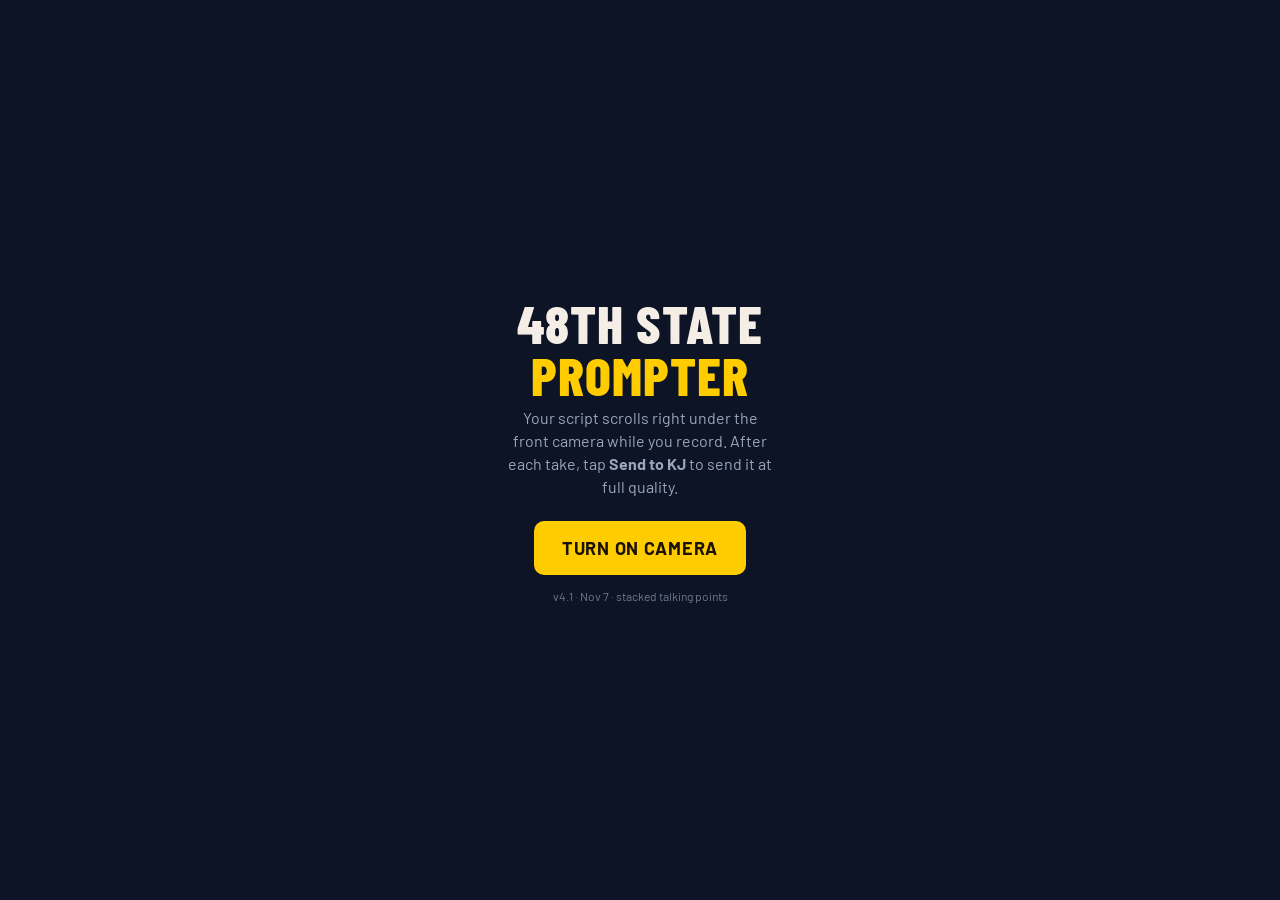
==== commit ba49d40b: "Prompter v4.1: stacked talking points, 45 s, hands-free - Shows the current talking point plus the n" ====
--- a/prompter/index.html
+++ b/prompter/index.html
@@ -40,11 +40,17 @@
 body.cardmode #band{-webkit-mask-image:none;mask-image:none}
 #pbar{position:absolute;left:0;right:0;top:0;height:5px;background:rgba(255,255,255,.14)}
 #pbar i{display:block;height:100%;width:0;background:var(--gold)}
-#chead{width:var(--colw,100%);font:800 calc(var(--fs,40px)*1.05*var(--k,1))/1.02 var(--display);color:var(--gold);text-transform:uppercase;letter-spacing:.01em}
-#cstats{width:var(--colw,100%);list-style:none;margin:.3em 0 0;padding:0;font:800 calc(var(--fs,40px)*var(--k,1))/1.15 var(--display)}
-#cline{width:var(--colw,100%);margin-top:.35em;font:600 calc(var(--fs,40px)*.72*var(--k,1))/1.25 var(--body);font-style:italic;color:#fff}
-#cline:empty,#cstats:empty{display:none}
-#cfoot{margin-top:auto;display:flex;gap:10px;align-items:center;justify-content:center;font:700 13px var(--body);letter-spacing:.08em;text-transform:uppercase;color:var(--steel)}
+#cstack{width:100%;display:flex;flex-direction:column;align-items:center;gap:14px}
+#cstack.enter{animation:cardsup .45s ease-out}
+@keyframes cardsup{from{transform:translateY(60px);opacity:.35}to{transform:none;opacity:1}}
+.card{width:var(--colw,100%);transition:opacity .28s,transform .28s}
+.card.leaving{opacity:0;transform:translateY(-30px)}
+.card.up{--k2:.58;opacity:.5;padding-top:10px;border-top:1px solid rgba(245,238,230,.25)}
+.chead{font:800 calc(var(--fs,40px)*1.05*var(--k,1)*var(--k2,1))/1.02 var(--display);color:var(--gold);text-transform:uppercase;letter-spacing:.01em}
+.cstats{list-style:none;margin:.3em 0 0;padding:0;font:800 calc(var(--fs,40px)*var(--k,1)*var(--k2,1))/1.15 var(--display)}
+.cline{margin-top:.35em;font:600 calc(var(--fs,40px)*.72*var(--k,1)*var(--k2,1))/1.25 var(--body);font-style:italic;color:#fff}
+.cline:empty,.cstats:empty{display:none}
+#cfoot{position:absolute;right:12px;bottom:6px;display:flex;gap:10px;align-items:center;justify-content:center;font:700 13px var(--body);letter-spacing:.08em;text-transform:uppercase;color:var(--steel)}
 #cstate{display:none;color:var(--gold)}
 body.cardmode.recording:not(.rolling) #cstate{display:inline}
 #cards .cue{color:var(--gold)}
@@ -106,7 +112,7 @@
 <body>
 <video id="cam" class="mirror" playsinline autoplay muted></video>
 
-<div id="band"><div id="viewport"><div id="guide"></div><div id="text"></div><div id="cards"><div id="pbar"><i></i></div><div id="chead"></div><ul id="cstats"></ul><div id="cline"></div><div id="cfoot"><span id="cstate">Paused · hold to resume</span><span id="cpos"></span><span id="cnext"></span></div></div></div></div>
+<div id="band"><div id="viewport"><div id="guide"></div><div id="text"></div><div id="cards"><div id="pbar"><i></i></div><div id="cstack"></div><div id="cfoot"><span id="cstate">Paused · hold to resume</span><span id="cpos"></span><span id="cnext"></span></div></div></div></div>
 <div id="rec"><i></i><span id="clock">0:00</span></div>
 <div id="count"></div>
 <div id="warn" role="status"></div>
@@ -126,7 +132,7 @@
 <section class="sheet" id="scriptsheet">
   <h2>Script</h2>
   <textarea id="script" spellcheck="false"></textarea>
-  <p class="hint">Paste the teleprompter version I send you. Lines in [brackets] show up gold as cues.<br><br><b>Talking points:</b> start each point with <b># HEADLINE</b> (add <b>[40]</b> at the end for its seconds). Put stat lines under it, and start a word-for-word line with <b>&gt;</b>. Each point moves on by itself; tap to skip ahead, press and hold to pause, swipe down to go back.</p>
+  <p class="hint">Paste the teleprompter version I send you. Lines in [brackets] show up gold as cues.<br><br><b>Talking points:</b> start each point with <b># HEADLINE</b> (add <b>[40]</b> at the end for its seconds). Put stat lines under it, and start a word-for-word line with <b>&gt;</b>. Each point moves up on its own (45 s unless you set it) and the next one slides in from below; tap to skip ahead, press and hold to pause, swipe down to go back.</p>
   <div class="row" style="margin-top:14px"><button class="btn red" id="clearscript">Clear</button><button class="btn" id="pastescript">Paste</button><button class="btn gold" id="savescript">Done</button></div>
 </section>
 
@@ -142,6 +148,10 @@
   <input type="range" id="colw" min="50" max="100" step="2">
   <label for="cardsec">Time per talking point <span id="cardsecv"></span></label>
   <input type="range" id="cardsec" min="15" max="90" step="5">
+  <label for="stack">Talking points on screen <span id="stackv"></span></label>
+  <input type="range" id="stack" min="1" max="3" step="1">
+  <label for="cardh">Talking points area height <span id="cardhv"></span></label>
+  <input type="range" id="cardh" min="30" max="75" step="1">
   <div class="toggle"><span>Start scrolling when recording starts</span><input type="checkbox" id="autoscroll"></div>
   <div class="toggle"><span>3-second countdown</span><input type="checkbox" id="countdown"></div>
   <div class="toggle"><span>Use back camera</span><input type="checkbox" id="back"></div>
@@ -182,7 +192,7 @@
     <h1>48th State<br><span>Prompter</span></h1>
     <p>Your script scrolls right under the front camera while you record. After each take, tap <b>Send to KJ</b> to send it at full quality.</p>
     <button class="btn gold" id="go" style="font-size:18px;padding:16px 28px">Turn on camera</button>
-    <div id="ver">v4 · Nov 7 · talking points + narrow text</div>
+    <div id="ver">v4.1 · Nov 7 · stacked talking points</div>
   </div>
 </div>
 <div id="err"><div><b>Camera blocked</b><span id="errmsg"></span></div></div>
@@ -216,7 +226,7 @@
 
   const S = {
     script: store.get("script", SAMPLE), speed: store.get("speed", 46), size: store.get("size", 40),
-    height: store.get("height", 38), colw: store.get("colw", 72), cardsec: store.get("cardsec", 35), autoscroll: store.get("autoscroll", true),
+    height: store.get("height", 38), colw: store.get("colw", 72), cardsec: store.get("cardsec", 45), stack: store.get("stack", 3), cardh: store.get("cardh", 56), autoscroll: store.get("autoscroll", true),
     countdown: store.get("countdown", true), back: store.get("back", false)
   };
   let stream = null, rec = null, chunks = [], blob = null, take = 0, wake = null, playURL = null;
@@ -243,32 +253,49 @@
   }
   const cueify = s => esc(s).replace(/\[([^\]]*)\]/g, '<span class="cue">[$1]</span>');
   const cardMs = () => (cards[ci].sec || S.cardsec) * 1000;
-  function renderCard() {
-    const c = cards[ci];
-    $("chead").innerHTML = cueify(c.head);
-    $("cstats").innerHTML = c.stats.map(x => `<li>${cueify(x)}</li>`).join("");
-    $("cline").innerHTML = c.lines.map(cueify).join("<br>");
+  const cardHTML = (c, up) => `<div class="card${up ? " up" : ""}"><div class="chead">${cueify(c.head)}</div>` +
+    `<ul class="cstats">${c.stats.map(x => `<li>${cueify(x)}</li>`).join("")}</ul><div class="cline">${c.lines.map(cueify).join("<br>")}</div></div>`;
+  function renderCard(enter) {
+    const st = $("cstack");
+    st.innerHTML = cards.slice(ci, ci + S.stack).map((c, i) => cardHTML(c, i > 0)).join("");
     $("cpos").textContent = `${ci + 1}/${cards.length}`;
-    $("cnext").textContent = ci + 1 < cards.length ? "Next: " + cards[ci + 1].head : "Last point";
+    $("cnext").textContent = S.stack > 1 ? "" : (ci + 1 < cards.length ? "Next: " + cards[ci + 1].head : "Last point");
     drawBar(); fitCard();
-  }
-  // Shrink the card's text until the whole point (and the "Next" line) fits in the script area.
+    if (enter) { st.classList.remove("enter"); void st.offsetWidth; st.classList.add("enter"); }
+  }
+  // Fit the script area: drop upcoming cards that don't fit first, then shrink the text of what's left.
   function fitCard() {
-    const box = $("cards"); let k = 1; box.style.setProperty("--k", k);
-    while (box.scrollHeight > box.clientHeight + 1 && k > 0.45) { k -= 0.05; box.style.setProperty("--k", k.toFixed(2)); }
+    const box = $("cards"), st = $("cstack"); let k = 1; box.style.setProperty("--k", k);
+    const over = () => st.offsetTop + st.scrollHeight > box.clientHeight - 18;
+    const shrink = min => { while (over() && k > min) { k -= 0.05; box.style.setProperty("--k", k.toFixed(2)); } };
+    shrink(0.7);                                                   // first make room so the next points stay visible
+    while (over() && st.children.length > 1) st.lastElementChild.remove();
+    shrink(0.45);
   }
   window.addEventListener("resize", () => cards && fitCard());
   function drawBar() { $("pbar").firstElementChild.style.width = Math.min(100, cDone / cardMs() * 100) + "%"; }
-  function goCard(n) { if (!cards) return; ci = Math.min(Math.max(0, ci + n), cards.length - 1); cDone = 0; renderCard(); }
+  // Forward: the top card fades up and out, then the stack slides up with the next point coming in below.
+  let moving = false;
+  function goCard(n) {
+    if (!cards || moving) return;
+    const to = Math.min(Math.max(0, ci + n), cards.length - 1);
+    if (to === ci) return;
+    cDone = 0;
+    const top = $("cstack").firstElementChild;
+    if (n > 0 && top) { moving = true; top.classList.add("leaving");
+      setTimeout(() => { ci = to; moving = false; renderCard(true); }, 280); }
+    else { ci = to; renderCard(); }
+  }
   function renderText() {
     document.documentElement.style.setProperty("--colw", S.colw + "%");
     cards = parseCards(S.script);
     document.body.classList.toggle("cardmode", !!cards);
+    document.documentElement.style.setProperty("--band-h", (cards ? S.cardh : S.height) + "vh");
     if (cards) { ci = Math.min(ci, cards.length - 1); renderCard(); }
     if (!rolling) $("playbtn").textContent = cards ? "Run" : "Scroll";
     $("text").innerHTML = esc(S.script).replace(/\[([^\]]*)\]/g, '<span class="cue">[$1]</span>');
     document.documentElement.style.setProperty("--fs", S.size + "px");
-    document.documentElement.style.setProperty("--band-h", S.height + "vh");
+    if (!cards) document.documentElement.style.setProperty("--band-h", S.height + "vh");
     place();
   }
   function maxPos() { return Math.max(0, $("text").scrollHeight - $("viewport").clientHeight * 0.4); }
@@ -425,6 +452,8 @@
   bindRange("height", "height", v => `${v}% of screen`);
   bindRange("colw", "colw", v => `${v}%`);
   bindRange("cardsec", "cardsec", v => `${v} s`);
+  bindRange("stack", "stack", v => `${v}`);
+  bindRange("cardh", "cardh", v => `${v}% of screen`);
   for (const k of ["autoscroll", "countdown", "back"]) {
     $(k).checked = S[k];
     $(k).onchange = () => { S[k] = $(k).checked; store.set(k, S[k]); if (k === "back" && stream) startCam(); };
